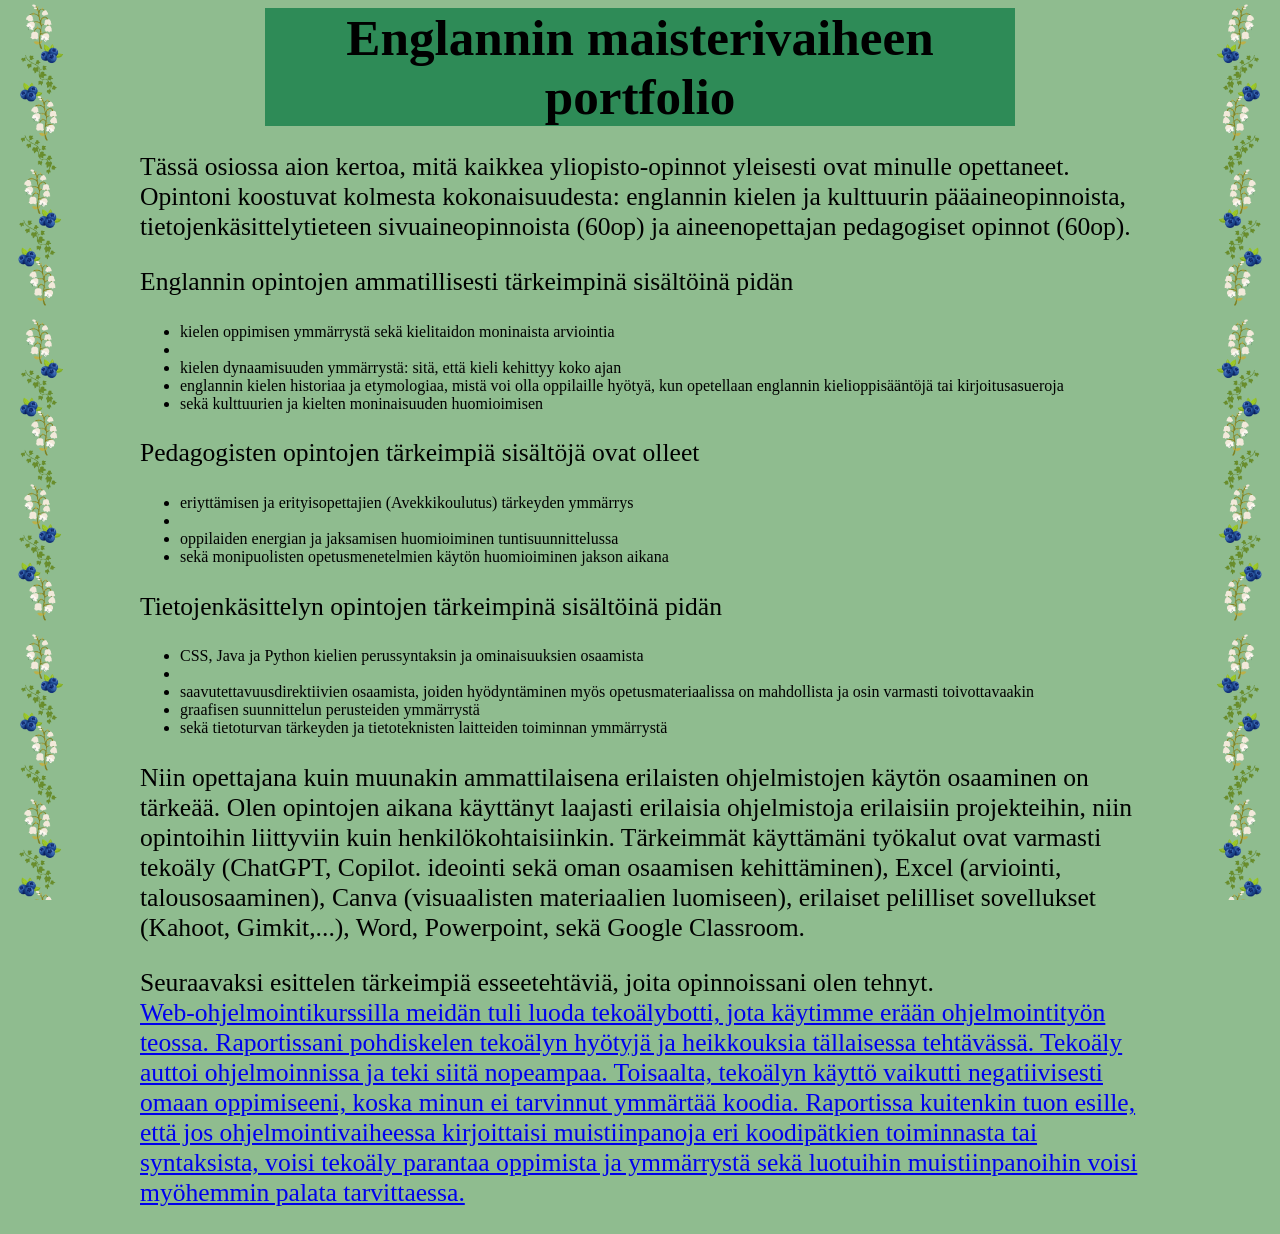
==== EnglanninPofo.html @ 4094ae57 "Update EnglanninPofo.html" ====
<!DOCTYPE html>
<html>
<head>
  <title>Laura Ahvenus opintojen aikana opittua soft skills pehmeät taidot</title>
  <link href="css/style.css" rel="stylesheet">
  <meta name="viewport" content="width=device-width, initial-scale=1.0">
</head>
  
<body><div style="width: 1000px; margin: auto; padding: 0 50px;">
  
  <h1 style="font-size:4vw; width: 750px; margin: 0 auto; text-align:center;"> Englannin maisterivaiheen portfolio</h1>
  <p>Tässä osiossa aion kertoa, mitä kaikkea yliopisto-opinnot yleisesti ovat minulle opettaneet. Opintoni koostuvat kolmesta kokonaisuudesta: englannin kielen ja kulttuurin pääaineopinnoista, tietojenkäsittelytieteen 
      sivuaineopinnoista (60op) ja aineenopettajan pedagogiset opinnot (60op). </p>
  <p>Englannin opintojen ammatillisesti tärkeimpinä sisältöinä pidän
      <ul>
        <li>kielen oppimisen ymmärrystä sekä kielitaidon moninaista arviointia<li>
        <li>kielen dynaamisuuden ymmärrystä: sitä, että kieli kehittyy koko ajan</li>
        <li>englannin kielen historiaa ja etymologiaa, mistä voi olla oppilaille hyötyä, kun opetellaan englannin kielioppisääntöjä tai kirjoitusasueroja</li>
        <li>sekä kulttuurien ja kielten moninaisuuden huomioimisen</li>
      </ul></p>
  <p>Pedagogisten opintojen tärkeimpiä sisältöjä ovat olleet
      <ul>
        <li>eriyttämisen ja erityisopettajien (Avekkikoulutus) tärkeyden ymmärrys<li>
        <li>oppilaiden energian ja jaksamisen huomioiminen tuntisuunnittelussa</li>
        <li>sekä monipuolisten opetusmenetelmien käytön huomioiminen jakson aikana</li>
      </ul></p>
  <p>Tietojenkäsittelyn opintojen tärkeimpinä sisältöinä pidän
      <ul>
        <li>CSS, Java ja Python kielien perussyntaksin ja ominaisuuksien osaamista<li>
        <li>saavutettavuusdirektiivien osaamista, joiden hyödyntäminen myös opetusmateriaalissa on mahdollista ja osin varmasti toivottavaakin</li>
        <li>graafisen suunnittelun perusteiden ymmärrystä</li>
        <li>sekä tietoturvan tärkeyden ja tietoteknisten laitteiden toiminnan ymmärrystä</li>
      </ul></p>
  <p>Niin opettajana kuin muunakin ammattilaisena erilaisten ohjelmistojen käytön osaaminen on tärkeää. Olen opintojen aikana käyttänyt laajasti erilaisia ohjelmistoja erilaisiin projekteihin, niin opintoihin 
      liittyviin kuin henkilökohtaisiinkin. Tärkeimmät käyttämäni työkalut ovat varmasti tekoäly (ChatGPT, Copilot. ideointi sekä oman osaamisen kehittäminen), Excel (arviointi, talousosaaminen), 
      Canva (visuaalisten materiaalien luomiseen), erilaiset pelilliset sovellukset (Kahoot, Gimkit,...), Word, Powerpoint, sekä Google Classroom.</p>
  <p>Seuraavaksi esittelen tärkeimpiä esseetehtäviä, joita opinnoissani olen tehnyt.<br> <a href="https://studentuef-my.sharepoint.com/:w:/g/personal/lahvenus_uef_fi/IQCd_26OoGNbQ6IgTkHA2plfAWNco2COi2h5gSygJrDSd_0?e=bSG4l5" WOHI_AI> 
      Web-ohjelmointikurssilla meidän tuli luoda tekoälybotti, jota käytimme erään ohjelmointityön teossa. Raportissani pohdiskelen tekoälyn hyötyjä ja heikkouksia tällaisessa tehtävässä. Tekoäly auttoi ohjelmoinnissa 
      ja teki siitä nopeampaa. Toisaalta, tekoälyn käyttö vaikutti negatiivisesti omaan oppimiseeni, koska minun ei tarvinnut ymmärtää koodia. Raportissa kuitenkin tuon esille, että jos ohjelmointivaiheessa
      kirjoittaisi muistiinpanoja eri koodipätkien toiminnasta tai syntaksista, voisi tekoäly parantaa oppimista ja ymmärrystä sekä luotuihin muistiinpanoihin voisi myöhemmin palata tarvittaessa.</p>
  <p><a href="https://1drv.ms/w/c/3f2a3966fbf0a192/IQC6vtPqwPn1SJxRd3MkblghAYUm3CT8Fjr2hpQ3YS1V0EU?e=5rzsGp" Toisen kielenoppiminen> </p>
---- css/style.css ----
h1{
  font-size: 4vw;
  font-family: Bahnschrift SemiBold;
  background-color: SeaGreen;
}

body {
  background-color: DarkSeaGreen;
  position: relative;
  min-height: 100vh;
}

body::before {
  content: "";
  position: fixed;
  left: 0;
  top: 0;
  width: 100px; /* adjust width to match your image */
  height: 100vh;
  background-image: url("../images/ReunaVasen.png");
  background-repeat: repeat-y; /* repeat vertically */
  background-position: top left;
  background-size: 100px auto;
  z-index: 1;
  pointer-events: none; /* allows clicking through the image */
}

.side-image-left {
  display: none; /* hide the individual img element */
}

body::after {
  content: "";
  position: fixed;
  right: 0;
  top: 0;
  width: 100px; /* adjust width to match your image */
  height: 100vh;
  background-image: url("../images/ReunaOikea.png");
  background-repeat: repeat-y; /* repeat vertically */
  background-position: top right;
  background-size: contain;
  z-index: 1;
  pointer-events: none; /* allows clicking through the image */
}

.side-image-right {
  display: none;
}

p {
  font-size: 2vw;
  font-family: Copperplate Gothic Bold;
}

div {
  position: relative;
  z-index: 2; /* content appears above the background image */
}

@media (max-width: 780px) {
body{
  padding-left: 50px; /* add left padding on mobile */
  padding-right: 50px; /* add right padding on mobile */
}
  
  h1 {
    font-size: 30vw; 
  }
  
  p {
    font-size: 6vw;
  }
  
  body::before {
    width: 200px;
    background-size: 50px auto;
    height: 150%;
    position: fixed;
  }
  
  body::after {
    width: 200px;
    background-size: 50px auto;
    height: 110%;
    position: fixed;
  }
  
  div {
    padding: 0; /* match the new image width */
  }
}
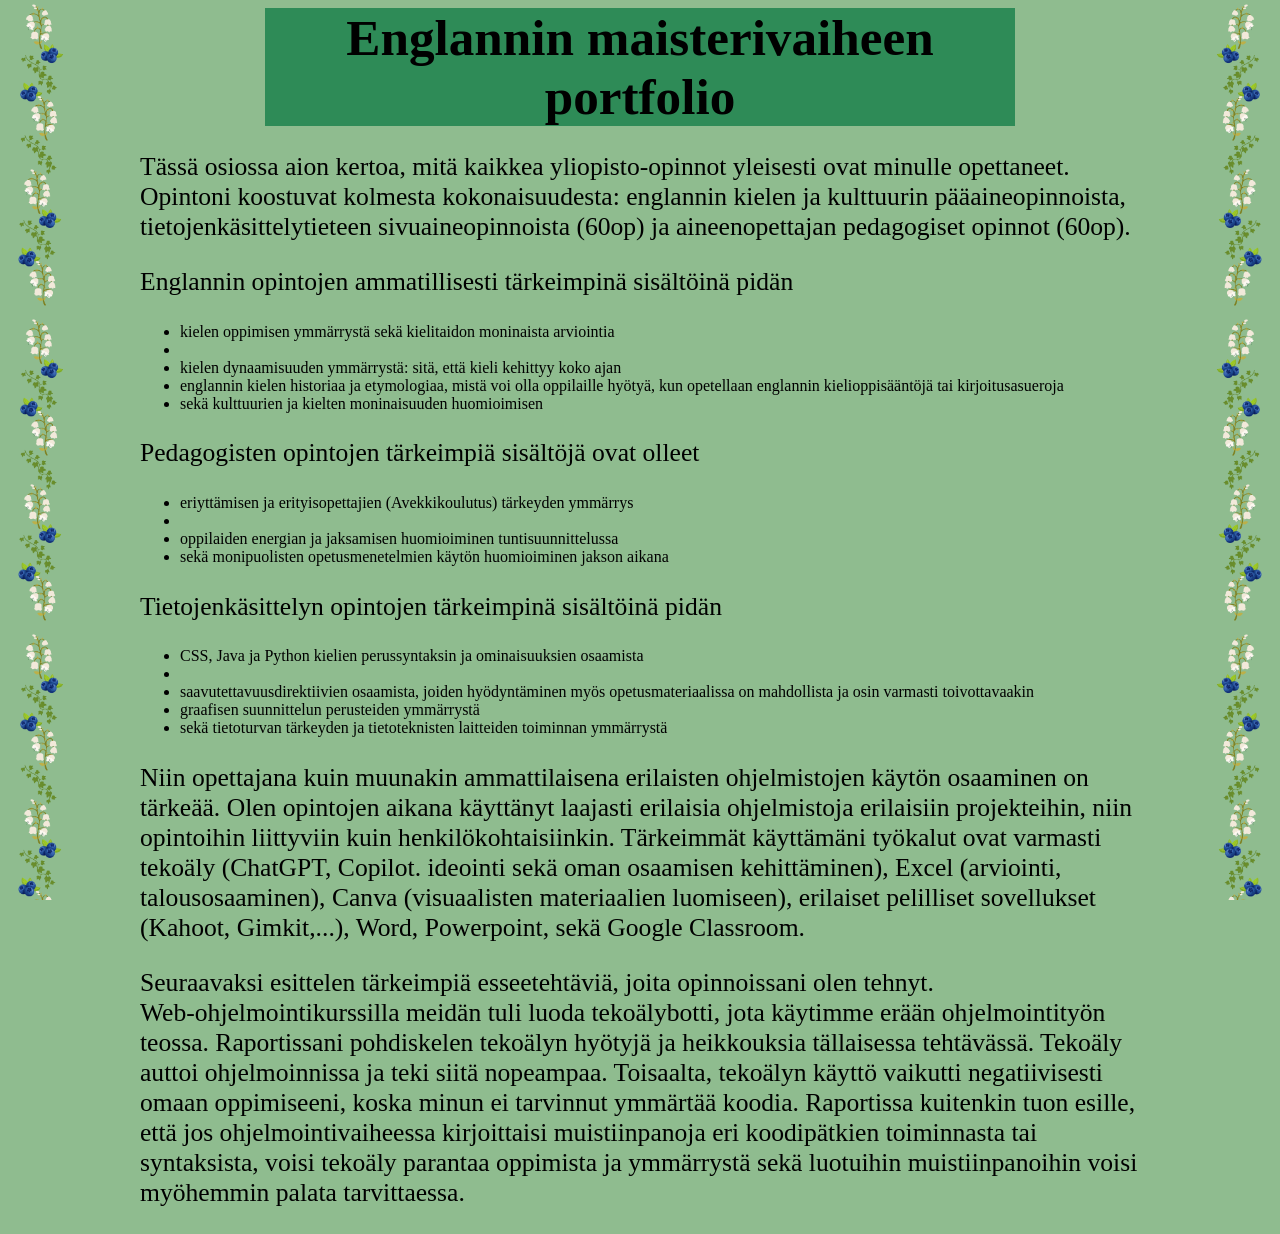
==== commit 07c1e709: "Update EnglanninPofo.html" ====
--- a/EnglanninPofo.html
+++ b/EnglanninPofo.html
@@ -34,9 +34,9 @@
   <p>Niin opettajana kuin muunakin ammattilaisena erilaisten ohjelmistojen käytön osaaminen on tärkeää. Olen opintojen aikana käyttänyt laajasti erilaisia ohjelmistoja erilaisiin projekteihin, niin opintoihin 
       liittyviin kuin henkilökohtaisiinkin. Tärkeimmät käyttämäni työkalut ovat varmasti tekoäly (ChatGPT, Copilot. ideointi sekä oman osaamisen kehittäminen), Excel (arviointi, talousosaaminen), 
       Canva (visuaalisten materiaalien luomiseen), erilaiset pelilliset sovellukset (Kahoot, Gimkit,...), Word, Powerpoint, sekä Google Classroom.</p>
-  <p>Seuraavaksi esittelen tärkeimpiä esseetehtäviä, joita opinnoissani olen tehnyt.<br> <a href="https://studentuef-my.sharepoint.com/:w:/g/personal/lahvenus_uef_fi/IQCd_26OoGNbQ6IgTkHA2plfAWNco2COi2h5gSygJrDSd_0?e=bSG4l5" WOHI_AI> 
+  <p>Seuraavaksi esittelen tärkeimpiä esseetehtäviä, joita opinnoissani olen tehnyt.<br> <a href="https://studentuef-my.sharepoint.com/:w:/g/personal/lahvenus_uef_fi/IQCd_26OoGNbQ6IgTkHA2plfAWNco2COi2h5gSygJrDSd_0?e=bSG4l5" WOHI_AI></a> 
       Web-ohjelmointikurssilla meidän tuli luoda tekoälybotti, jota käytimme erään ohjelmointityön teossa. Raportissani pohdiskelen tekoälyn hyötyjä ja heikkouksia tällaisessa tehtävässä. Tekoäly auttoi ohjelmoinnissa 
       ja teki siitä nopeampaa. Toisaalta, tekoälyn käyttö vaikutti negatiivisesti omaan oppimiseeni, koska minun ei tarvinnut ymmärtää koodia. Raportissa kuitenkin tuon esille, että jos ohjelmointivaiheessa
       kirjoittaisi muistiinpanoja eri koodipätkien toiminnasta tai syntaksista, voisi tekoäly parantaa oppimista ja ymmärrystä sekä luotuihin muistiinpanoihin voisi myöhemmin palata tarvittaessa.</p>
-  <p><a href="https://1drv.ms/w/c/3f2a3966fbf0a192/IQC6vtPqwPn1SJxRd3MkblghAYUm3CT8Fjr2hpQ3YS1V0EU?e=5rzsGp" Toisen kielenoppiminen> </p>
+  <p><a href="https://1drv.ms/w/c/3f2a3966fbf0a192/IQC6vtPqwPn1SJxRd3MkblghAYUm3CT8Fjr2hpQ3YS1V0EU?e=5rzsGp" Toisen kielenoppiminen></a> </p>
   
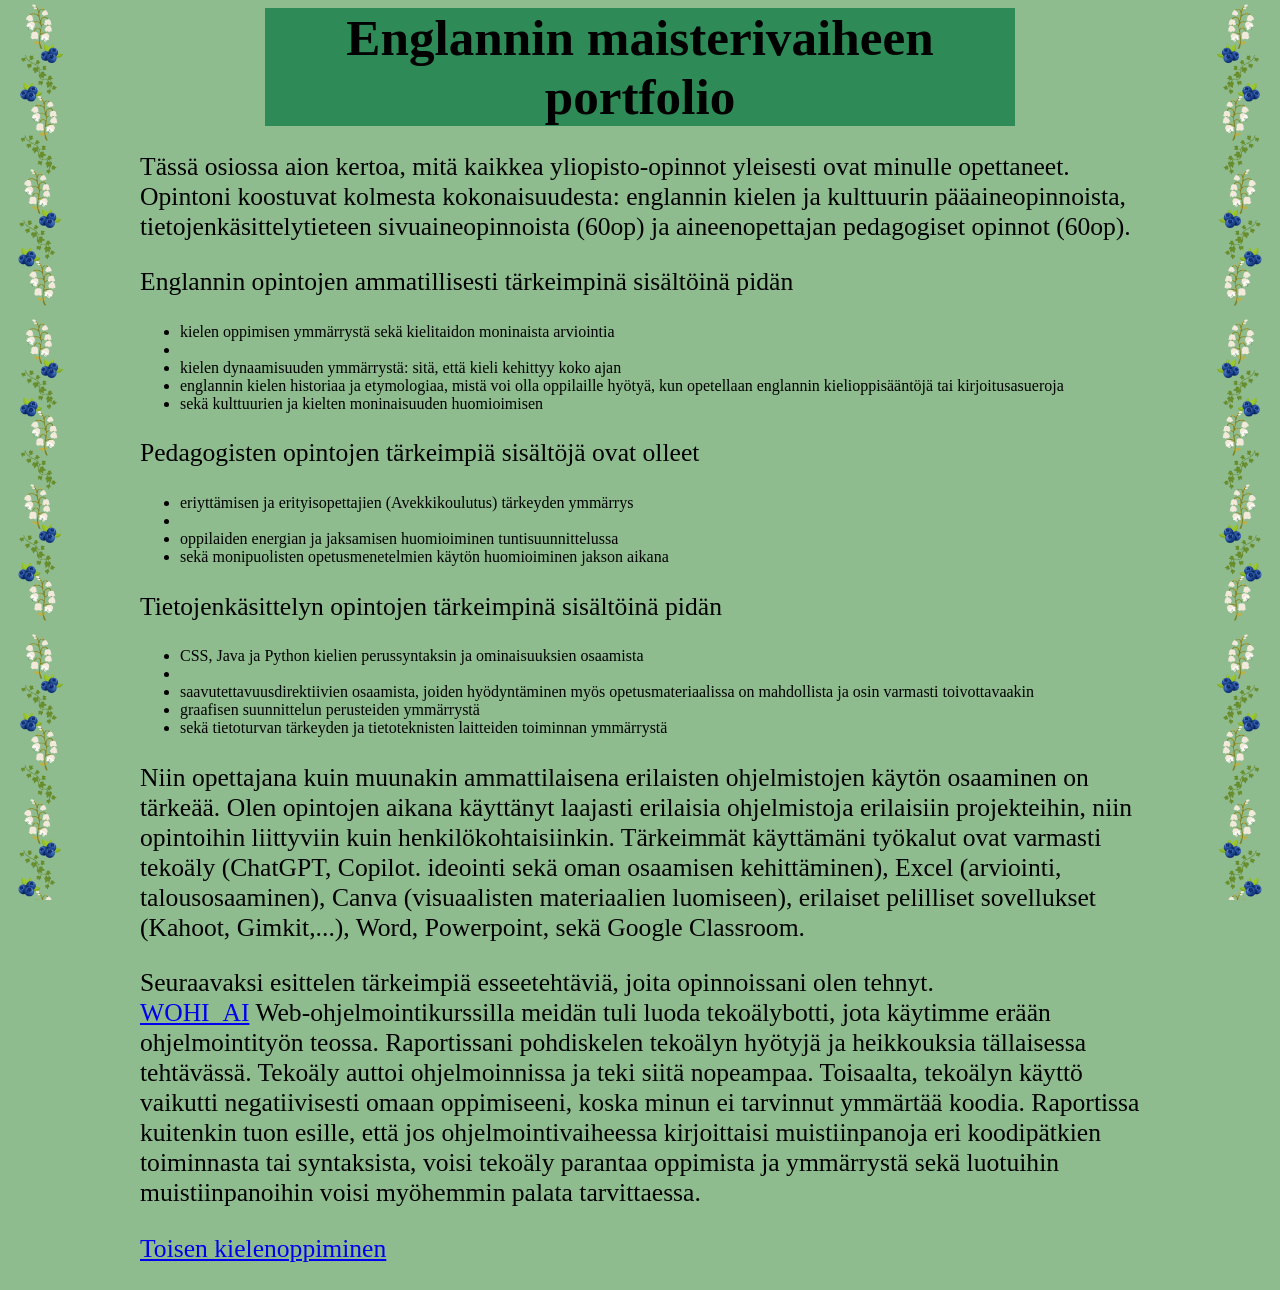
==== commit ed2795ba: "Update EnglanninPofo.html" ====
--- a/EnglanninPofo.html
+++ b/EnglanninPofo.html
@@ -34,9 +34,9 @@
   <p>Niin opettajana kuin muunakin ammattilaisena erilaisten ohjelmistojen käytön osaaminen on tärkeää. Olen opintojen aikana käyttänyt laajasti erilaisia ohjelmistoja erilaisiin projekteihin, niin opintoihin 
       liittyviin kuin henkilökohtaisiinkin. Tärkeimmät käyttämäni työkalut ovat varmasti tekoäly (ChatGPT, Copilot. ideointi sekä oman osaamisen kehittäminen), Excel (arviointi, talousosaaminen), 
       Canva (visuaalisten materiaalien luomiseen), erilaiset pelilliset sovellukset (Kahoot, Gimkit,...), Word, Powerpoint, sekä Google Classroom.</p>
-  <p>Seuraavaksi esittelen tärkeimpiä esseetehtäviä, joita opinnoissani olen tehnyt.<br> <a href="https://studentuef-my.sharepoint.com/:w:/g/personal/lahvenus_uef_fi/IQCd_26OoGNbQ6IgTkHA2plfAWNco2COi2h5gSygJrDSd_0?e=bSG4l5" WOHI_AI></a> 
+  <p>Seuraavaksi esittelen tärkeimpiä esseetehtäviä, joita opinnoissani olen tehnyt.<br> <a href="https://studentuef-my.sharepoint.com/:w:/g/personal/lahvenus_uef_fi/IQCd_26OoGNbQ6IgTkHA2plfAWNco2COi2h5gSygJrDSd_0?e=bSG4l5"> WOHI_AI</a> 
       Web-ohjelmointikurssilla meidän tuli luoda tekoälybotti, jota käytimme erään ohjelmointityön teossa. Raportissani pohdiskelen tekoälyn hyötyjä ja heikkouksia tällaisessa tehtävässä. Tekoäly auttoi ohjelmoinnissa 
       ja teki siitä nopeampaa. Toisaalta, tekoälyn käyttö vaikutti negatiivisesti omaan oppimiseeni, koska minun ei tarvinnut ymmärtää koodia. Raportissa kuitenkin tuon esille, että jos ohjelmointivaiheessa
       kirjoittaisi muistiinpanoja eri koodipätkien toiminnasta tai syntaksista, voisi tekoäly parantaa oppimista ja ymmärrystä sekä luotuihin muistiinpanoihin voisi myöhemmin palata tarvittaessa.</p>
-  <p><a href="https://1drv.ms/w/c/3f2a3966fbf0a192/IQC6vtPqwPn1SJxRd3MkblghAYUm3CT8Fjr2hpQ3YS1V0EU?e=5rzsGp" Toisen kielenoppiminen></a> </p>
+  <p><a href="https://1drv.ms/w/c/3f2a3966fbf0a192/IQC6vtPqwPn1SJxRd3MkblghAYUm3CT8Fjr2hpQ3YS1V0EU?e=5rzsGp"> Toisen kielenoppiminen</a> </p>
   
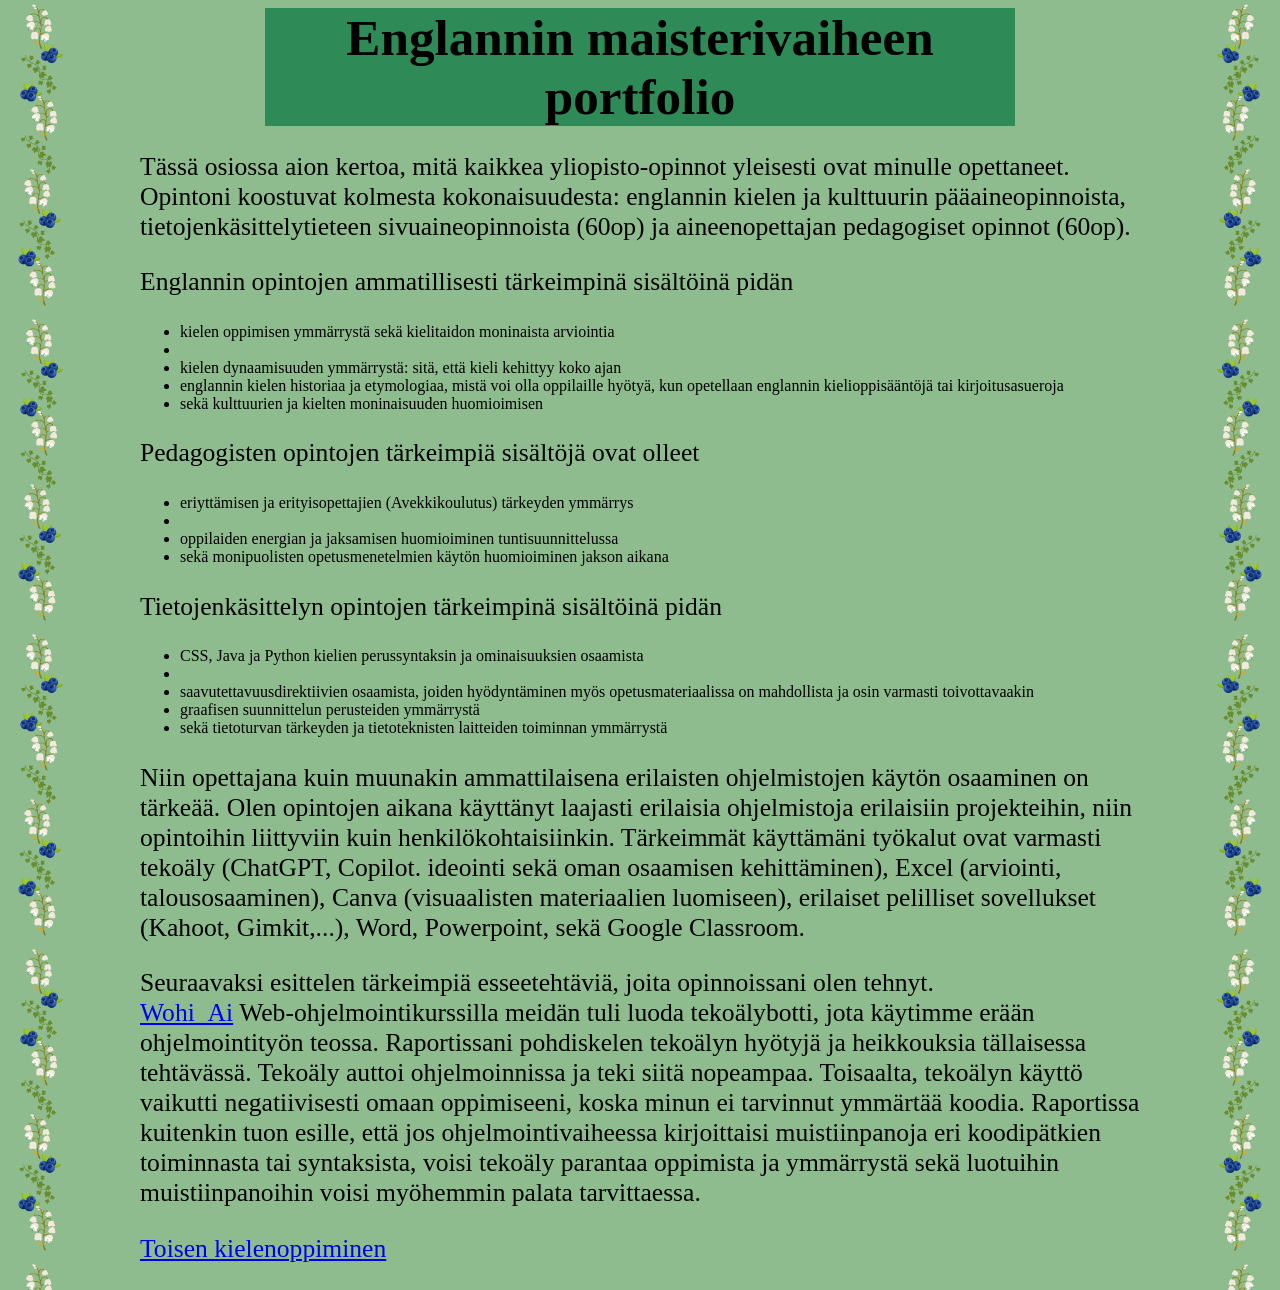
==== commit 2d075e54: "Update EnglanninPofo.html" ====
--- a/EnglanninPofo.html
+++ b/EnglanninPofo.html
@@ -34,7 +34,7 @@
   <p>Niin opettajana kuin muunakin ammattilaisena erilaisten ohjelmistojen käytön osaaminen on tärkeää. Olen opintojen aikana käyttänyt laajasti erilaisia ohjelmistoja erilaisiin projekteihin, niin opintoihin 
       liittyviin kuin henkilökohtaisiinkin. Tärkeimmät käyttämäni työkalut ovat varmasti tekoäly (ChatGPT, Copilot. ideointi sekä oman osaamisen kehittäminen), Excel (arviointi, talousosaaminen), 
       Canva (visuaalisten materiaalien luomiseen), erilaiset pelilliset sovellukset (Kahoot, Gimkit,...), Word, Powerpoint, sekä Google Classroom.</p>
-  <p>Seuraavaksi esittelen tärkeimpiä esseetehtäviä, joita opinnoissani olen tehnyt.<br> <a href="https://studentuef-my.sharepoint.com/:w:/g/personal/lahvenus_uef_fi/IQCd_26OoGNbQ6IgTkHA2plfAWNco2COi2h5gSygJrDSd_0?e=bSG4l5"> WOHI_AI</a> 
+  <p>Seuraavaksi esittelen tärkeimpiä esseetehtäviä, joita opinnoissani olen tehnyt.<br> <a href="https://studentuef-my.sharepoint.com/:w:/g/personal/lahvenus_uef_fi/IQCd_26OoGNbQ6IgTkHA2plfAWNco2COi2h5gSygJrDSd_0?e=bSG4l5"> Wohi_Ai</a> 
       Web-ohjelmointikurssilla meidän tuli luoda tekoälybotti, jota käytimme erään ohjelmointityön teossa. Raportissani pohdiskelen tekoälyn hyötyjä ja heikkouksia tällaisessa tehtävässä. Tekoäly auttoi ohjelmoinnissa 
       ja teki siitä nopeampaa. Toisaalta, tekoälyn käyttö vaikutti negatiivisesti omaan oppimiseeni, koska minun ei tarvinnut ymmärtää koodia. Raportissa kuitenkin tuon esille, että jos ohjelmointivaiheessa
       kirjoittaisi muistiinpanoja eri koodipätkien toiminnasta tai syntaksista, voisi tekoäly parantaa oppimista ja ymmärrystä sekä luotuihin muistiinpanoihin voisi myöhemmin palata tarvittaessa.</p>
--- a/css/style.css
+++ b/css/style.css
@@ -16,7 +16,7 @@
   left: 0;
   top: 0;
   width: 100px; /* adjust width to match your image */
-  height: 100vh;
+  height: 200vh;
   background-image: url("../images/ReunaVasen.png");
   background-repeat: repeat-y; /* repeat vertically */
   background-position: top left;
@@ -35,7 +35,7 @@
   right: 0;
   top: 0;
   width: 100px; /* adjust width to match your image */
-  height: 100vh;
+  height: 200vh;
   background-image: url("../images/ReunaOikea.png");
   background-repeat: repeat-y; /* repeat vertically */
   background-position: top right;
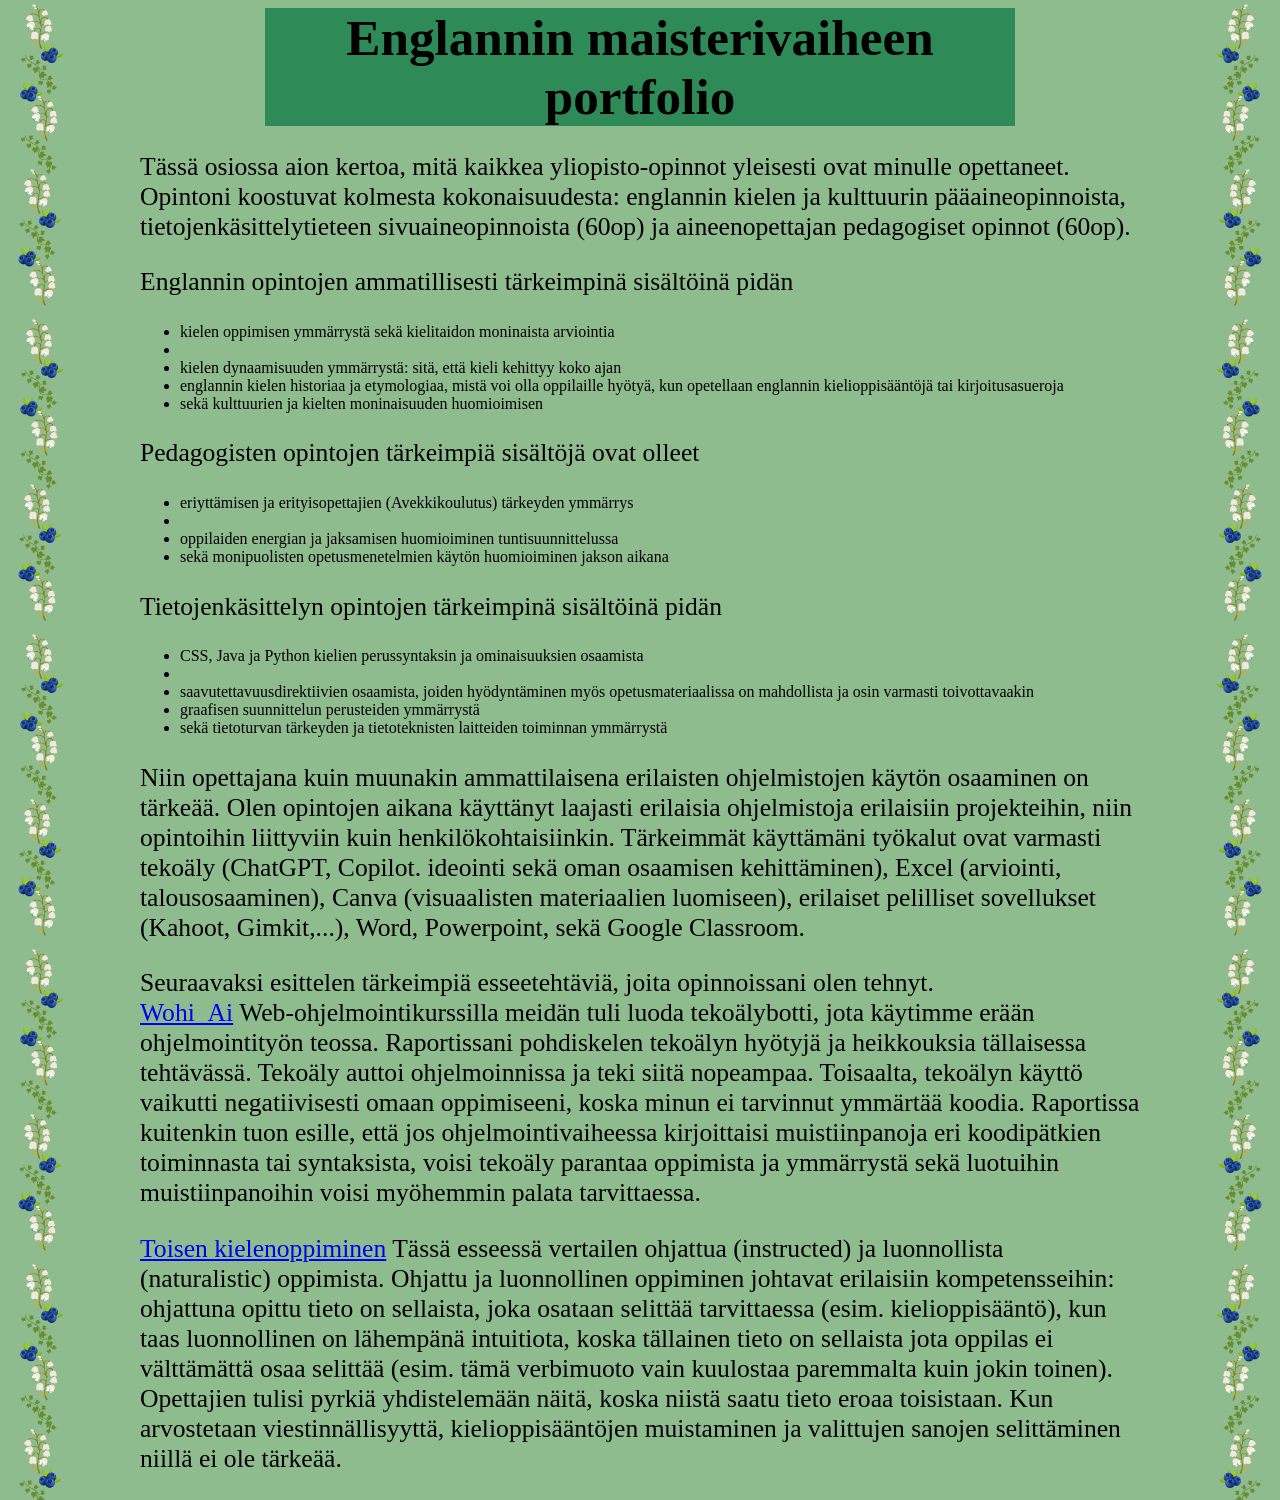
==== commit 747e1680: "Update EnglanninPofo.html" ====
--- a/EnglanninPofo.html
+++ b/EnglanninPofo.html
@@ -38,5 +38,8 @@
       Web-ohjelmointikurssilla meidän tuli luoda tekoälybotti, jota käytimme erään ohjelmointityön teossa. Raportissani pohdiskelen tekoälyn hyötyjä ja heikkouksia tällaisessa tehtävässä. Tekoäly auttoi ohjelmoinnissa 
       ja teki siitä nopeampaa. Toisaalta, tekoälyn käyttö vaikutti negatiivisesti omaan oppimiseeni, koska minun ei tarvinnut ymmärtää koodia. Raportissa kuitenkin tuon esille, että jos ohjelmointivaiheessa
       kirjoittaisi muistiinpanoja eri koodipätkien toiminnasta tai syntaksista, voisi tekoäly parantaa oppimista ja ymmärrystä sekä luotuihin muistiinpanoihin voisi myöhemmin palata tarvittaessa.</p>
-  <p><a href="https://1drv.ms/w/c/3f2a3966fbf0a192/IQC6vtPqwPn1SJxRd3MkblghAYUm3CT8Fjr2hpQ3YS1V0EU?e=5rzsGp"> Toisen kielenoppiminen</a> </p>
+  <p><a href="https://1drv.ms/w/c/3f2a3966fbf0a192/IQC6vtPqwPn1SJxRd3MkblghAYUm3CT8Fjr2hpQ3YS1V0EU?e=5rzsGp"> Toisen kielenoppiminen</a> Tässä esseessä vertailen ohjattua (instructed) ja luonnollista (naturalistic) 
+      oppimista. Ohjattu ja luonnollinen oppiminen johtavat erilaisiin kompetensseihin: ohjattuna opittu tieto on sellaista, joka osataan selittää tarvittaessa (esim. kielioppisääntö), kun taas luonnollinen
+      on lähempänä intuitiota, koska tällainen tieto on sellaista jota oppilas ei välttämättä osaa selittää (esim. tämä verbimuoto vain kuulostaa paremmalta kuin jokin toinen). Opettajien tulisi pyrkiä yhdistelemään
+      näitä, koska niistä saatu tieto eroaa toisistaan. Kun arvostetaan viestinnällisyyttä, kielioppisääntöjen muistaminen ja valittujen sanojen selittäminen niillä ei ole tärkeää.</p>
   
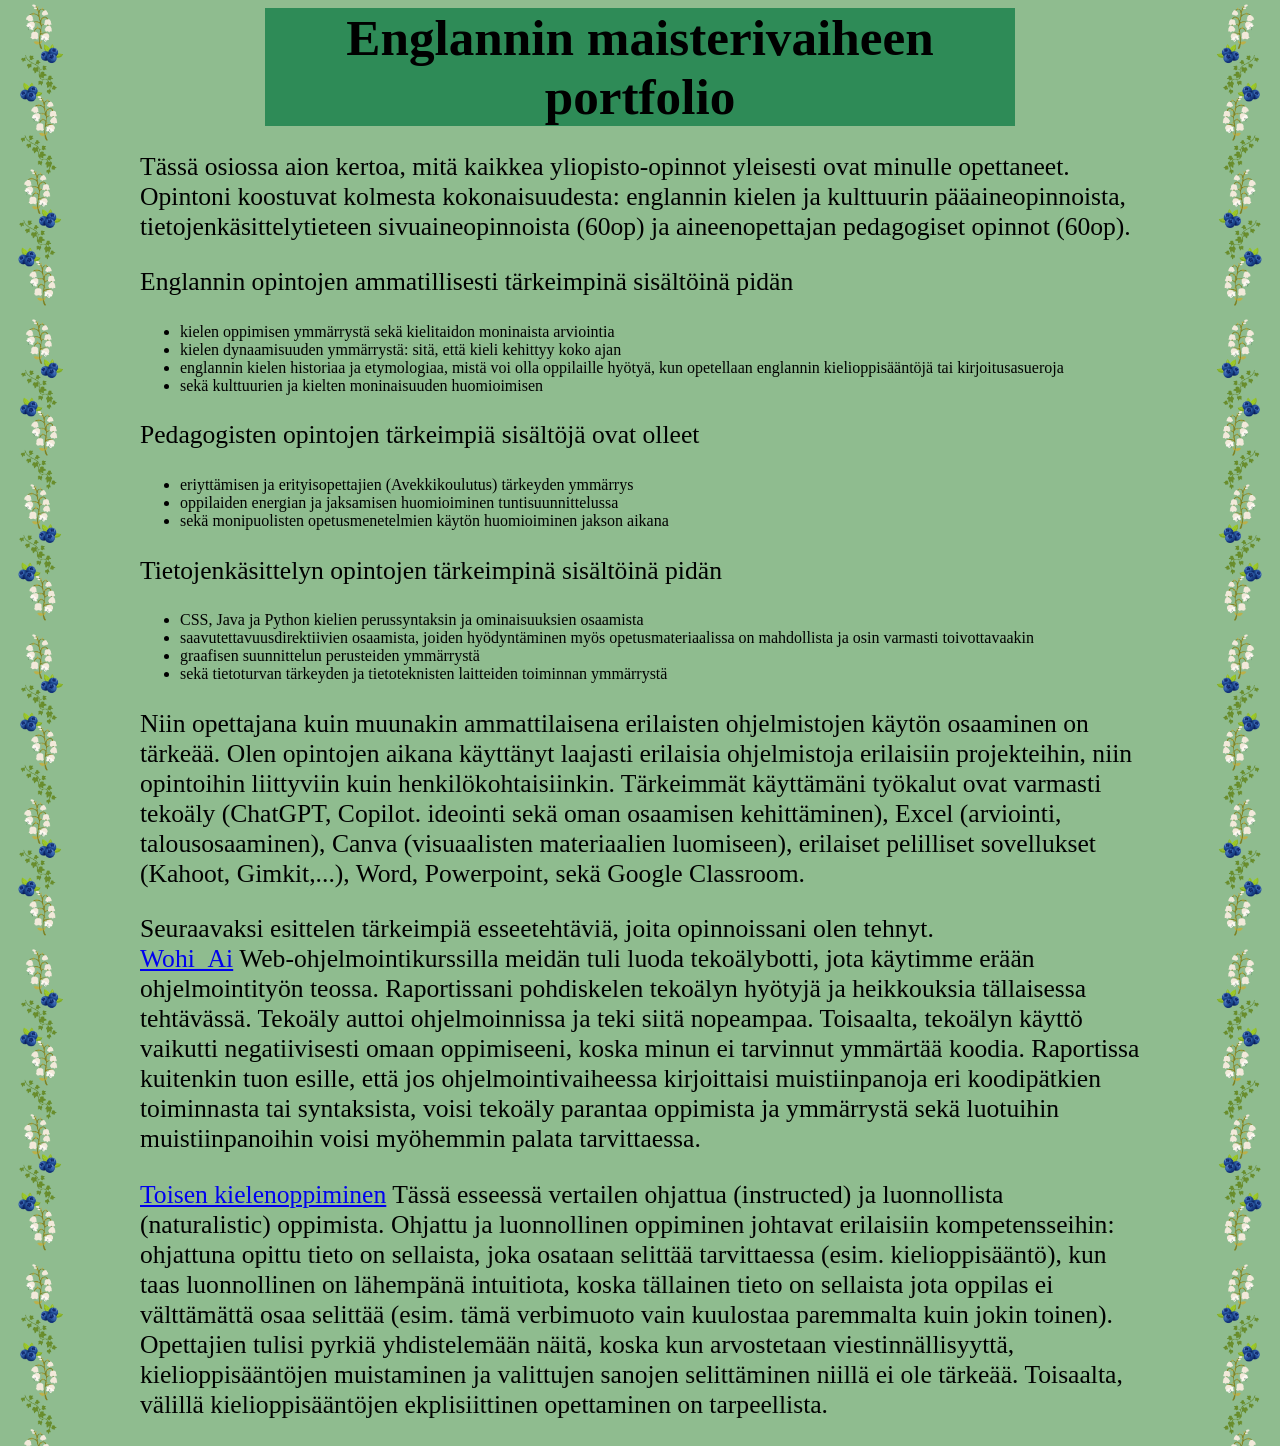
==== commit 9458eca0: "Update EnglanninPofo.html" ====
--- a/EnglanninPofo.html
+++ b/EnglanninPofo.html
@@ -13,20 +13,20 @@
       sivuaineopinnoista (60op) ja aineenopettajan pedagogiset opinnot (60op). </p>
   <p>Englannin opintojen ammatillisesti tärkeimpinä sisältöinä pidän
       <ul>
-        <li>kielen oppimisen ymmärrystä sekä kielitaidon moninaista arviointia<li>
+        <li>kielen oppimisen ymmärrystä sekä kielitaidon moninaista arviointia</li>
         <li>kielen dynaamisuuden ymmärrystä: sitä, että kieli kehittyy koko ajan</li>
         <li>englannin kielen historiaa ja etymologiaa, mistä voi olla oppilaille hyötyä, kun opetellaan englannin kielioppisääntöjä tai kirjoitusasueroja</li>
         <li>sekä kulttuurien ja kielten moninaisuuden huomioimisen</li>
       </ul></p>
   <p>Pedagogisten opintojen tärkeimpiä sisältöjä ovat olleet
       <ul>
-        <li>eriyttämisen ja erityisopettajien (Avekkikoulutus) tärkeyden ymmärrys<li>
+        <li>eriyttämisen ja erityisopettajien (Avekkikoulutus) tärkeyden ymmärrys</li>
         <li>oppilaiden energian ja jaksamisen huomioiminen tuntisuunnittelussa</li>
         <li>sekä monipuolisten opetusmenetelmien käytön huomioiminen jakson aikana</li>
       </ul></p>
   <p>Tietojenkäsittelyn opintojen tärkeimpinä sisältöinä pidän
       <ul>
-        <li>CSS, Java ja Python kielien perussyntaksin ja ominaisuuksien osaamista<li>
+        <li>CSS, Java ja Python kielien perussyntaksin ja ominaisuuksien osaamista</li>
         <li>saavutettavuusdirektiivien osaamista, joiden hyödyntäminen myös opetusmateriaalissa on mahdollista ja osin varmasti toivottavaakin</li>
         <li>graafisen suunnittelun perusteiden ymmärrystä</li>
         <li>sekä tietoturvan tärkeyden ja tietoteknisten laitteiden toiminnan ymmärrystä</li>
@@ -41,5 +41,5 @@
   <p><a href="https://1drv.ms/w/c/3f2a3966fbf0a192/IQC6vtPqwPn1SJxRd3MkblghAYUm3CT8Fjr2hpQ3YS1V0EU?e=5rzsGp"> Toisen kielenoppiminen</a> Tässä esseessä vertailen ohjattua (instructed) ja luonnollista (naturalistic) 
       oppimista. Ohjattu ja luonnollinen oppiminen johtavat erilaisiin kompetensseihin: ohjattuna opittu tieto on sellaista, joka osataan selittää tarvittaessa (esim. kielioppisääntö), kun taas luonnollinen
       on lähempänä intuitiota, koska tällainen tieto on sellaista jota oppilas ei välttämättä osaa selittää (esim. tämä verbimuoto vain kuulostaa paremmalta kuin jokin toinen). Opettajien tulisi pyrkiä yhdistelemään
-      näitä, koska niistä saatu tieto eroaa toisistaan. Kun arvostetaan viestinnällisyyttä, kielioppisääntöjen muistaminen ja valittujen sanojen selittäminen niillä ei ole tärkeää.</p>
+      näitä, koska kun arvostetaan viestinnällisyyttä, kielioppisääntöjen muistaminen ja valittujen sanojen selittäminen niillä ei ole tärkeää. Toisaalta, välillä kielioppisääntöjen ekplisiittinen opettaminen on tarpeellista.</p>
   
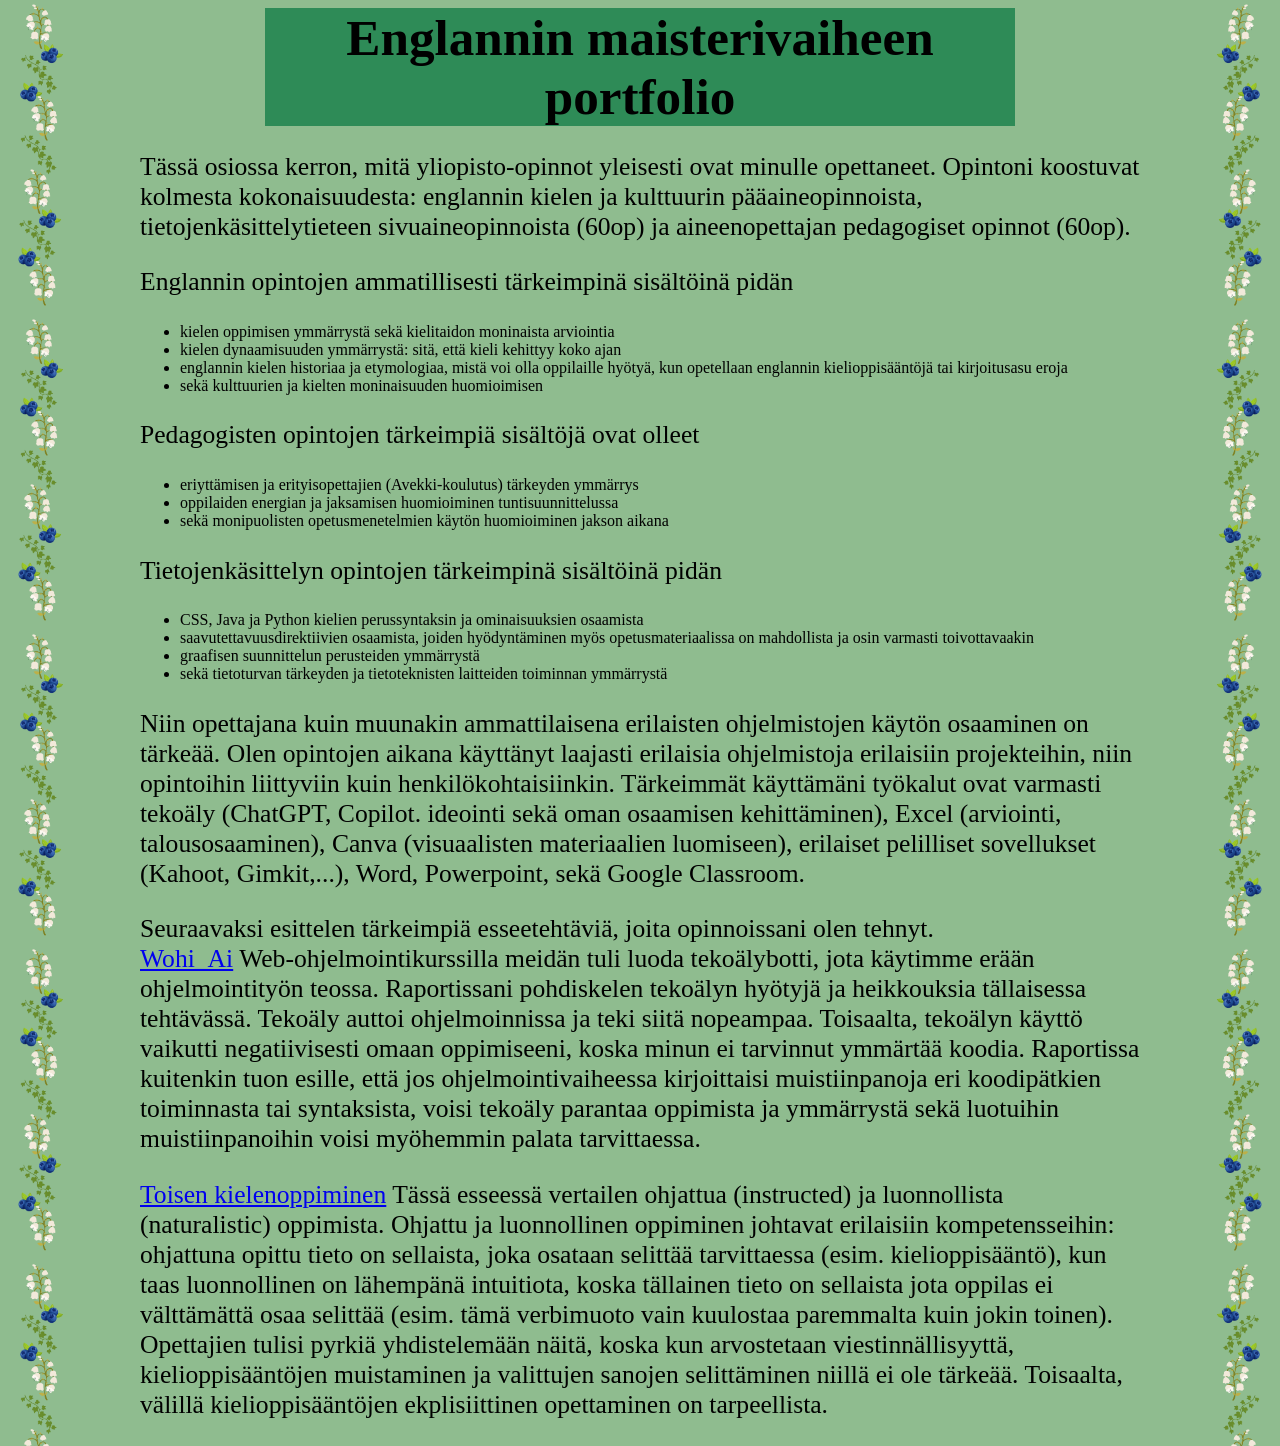
==== commit 3af025ed: "Update EnglanninPofo.html" ====
--- a/EnglanninPofo.html
+++ b/EnglanninPofo.html
@@ -9,18 +9,18 @@
 <body><div style="width: 1000px; margin: auto; padding: 0 50px;">
   
   <h1 style="font-size:4vw; width: 750px; margin: 0 auto; text-align:center;"> Englannin maisterivaiheen portfolio</h1>
-  <p>Tässä osiossa aion kertoa, mitä kaikkea yliopisto-opinnot yleisesti ovat minulle opettaneet. Opintoni koostuvat kolmesta kokonaisuudesta: englannin kielen ja kulttuurin pääaineopinnoista, tietojenkäsittelytieteen 
+  <p>Tässä osiossa kerron, mitä yliopisto-opinnot yleisesti ovat minulle opettaneet. Opintoni koostuvat kolmesta kokonaisuudesta: englannin kielen ja kulttuurin pääaineopinnoista, tietojenkäsittelytieteen 
       sivuaineopinnoista (60op) ja aineenopettajan pedagogiset opinnot (60op). </p>
   <p>Englannin opintojen ammatillisesti tärkeimpinä sisältöinä pidän
       <ul>
         <li>kielen oppimisen ymmärrystä sekä kielitaidon moninaista arviointia</li>
         <li>kielen dynaamisuuden ymmärrystä: sitä, että kieli kehittyy koko ajan</li>
-        <li>englannin kielen historiaa ja etymologiaa, mistä voi olla oppilaille hyötyä, kun opetellaan englannin kielioppisääntöjä tai kirjoitusasueroja</li>
+        <li>englannin kielen historiaa ja etymologiaa, mistä voi olla oppilaille hyötyä, kun opetellaan englannin kielioppisääntöjä tai kirjoitusasu eroja</li>
         <li>sekä kulttuurien ja kielten moninaisuuden huomioimisen</li>
       </ul></p>
   <p>Pedagogisten opintojen tärkeimpiä sisältöjä ovat olleet
       <ul>
-        <li>eriyttämisen ja erityisopettajien (Avekkikoulutus) tärkeyden ymmärrys</li>
+        <li>eriyttämisen ja erityisopettajien (Avekki-koulutus) tärkeyden ymmärrys</li>
         <li>oppilaiden energian ja jaksamisen huomioiminen tuntisuunnittelussa</li>
         <li>sekä monipuolisten opetusmenetelmien käytön huomioiminen jakson aikana</li>
       </ul></p>
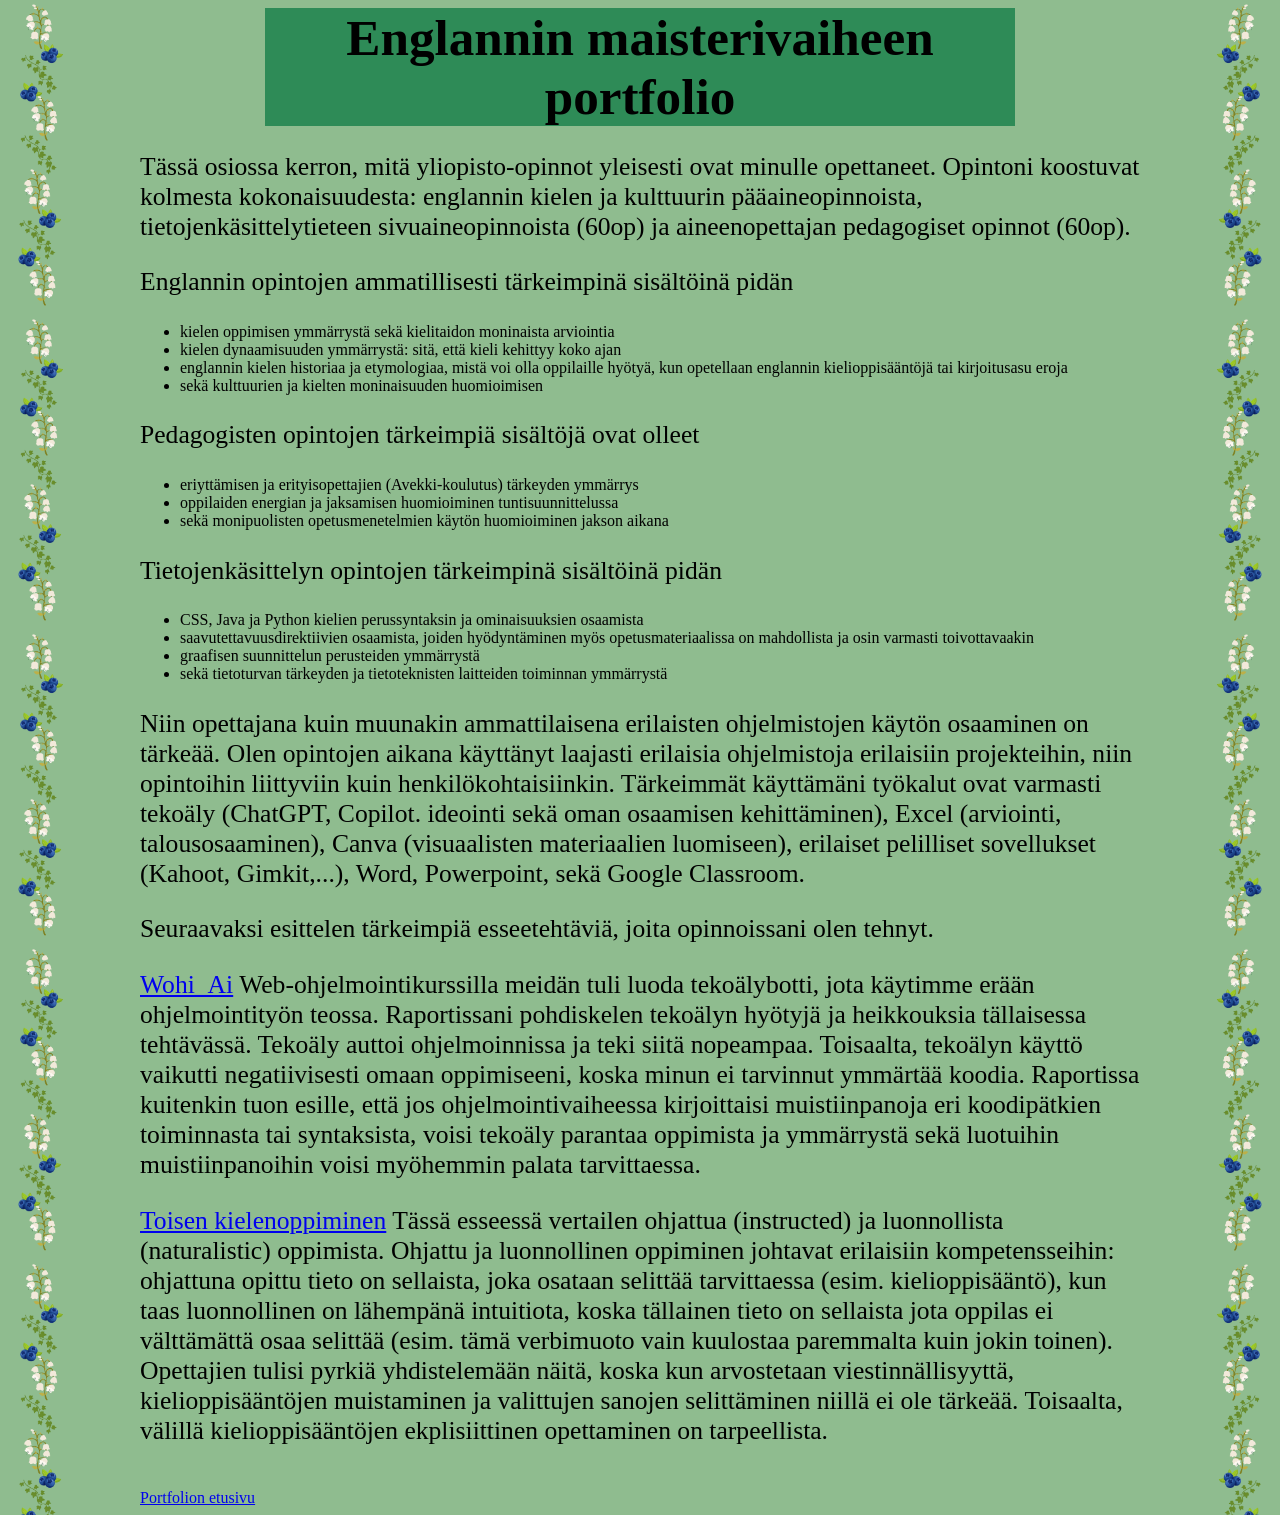
==== commit d3d9304c: "Update EnglanninPofo.html" ====
--- a/EnglanninPofo.html
+++ b/EnglanninPofo.html
@@ -34,7 +34,7 @@
   <p>Niin opettajana kuin muunakin ammattilaisena erilaisten ohjelmistojen käytön osaaminen on tärkeää. Olen opintojen aikana käyttänyt laajasti erilaisia ohjelmistoja erilaisiin projekteihin, niin opintoihin 
       liittyviin kuin henkilökohtaisiinkin. Tärkeimmät käyttämäni työkalut ovat varmasti tekoäly (ChatGPT, Copilot. ideointi sekä oman osaamisen kehittäminen), Excel (arviointi, talousosaaminen), 
       Canva (visuaalisten materiaalien luomiseen), erilaiset pelilliset sovellukset (Kahoot, Gimkit,...), Word, Powerpoint, sekä Google Classroom.</p>
-  <p>Seuraavaksi esittelen tärkeimpiä esseetehtäviä, joita opinnoissani olen tehnyt.<br> <a href="https://studentuef-my.sharepoint.com/:w:/g/personal/lahvenus_uef_fi/IQCd_26OoGNbQ6IgTkHA2plfAWNco2COi2h5gSygJrDSd_0?e=bSG4l5"> Wohi_Ai</a> 
+  <p>Seuraavaksi esittelen tärkeimpiä esseetehtäviä, joita opinnoissani olen tehnyt.</p> <p><a href="https://studentuef-my.sharepoint.com/:w:/g/personal/lahvenus_uef_fi/IQCd_26OoGNbQ6IgTkHA2plfAWNco2COi2h5gSygJrDSd_0?e=bSG4l5"> Wohi_Ai</a> 
       Web-ohjelmointikurssilla meidän tuli luoda tekoälybotti, jota käytimme erään ohjelmointityön teossa. Raportissani pohdiskelen tekoälyn hyötyjä ja heikkouksia tällaisessa tehtävässä. Tekoäly auttoi ohjelmoinnissa 
       ja teki siitä nopeampaa. Toisaalta, tekoälyn käyttö vaikutti negatiivisesti omaan oppimiseeni, koska minun ei tarvinnut ymmärtää koodia. Raportissa kuitenkin tuon esille, että jos ohjelmointivaiheessa
       kirjoittaisi muistiinpanoja eri koodipätkien toiminnasta tai syntaksista, voisi tekoäly parantaa oppimista ja ymmärrystä sekä luotuihin muistiinpanoihin voisi myöhemmin palata tarvittaessa.</p>
@@ -42,4 +42,5 @@
       oppimista. Ohjattu ja luonnollinen oppiminen johtavat erilaisiin kompetensseihin: ohjattuna opittu tieto on sellaista, joka osataan selittää tarvittaessa (esim. kielioppisääntö), kun taas luonnollinen
       on lähempänä intuitiota, koska tällainen tieto on sellaista jota oppilas ei välttämättä osaa selittää (esim. tämä verbimuoto vain kuulostaa paremmalta kuin jokin toinen). Opettajien tulisi pyrkiä yhdistelemään
       näitä, koska kun arvostetaan viestinnällisyyttä, kielioppisääntöjen muistaminen ja valittujen sanojen selittäminen niillä ei ole tärkeää. Toisaalta, välillä kielioppisääntöjen ekplisiittinen opettaminen on tarpeellista.</p>
-  
+  <br>
+    <a href="index.html">Portfolion etusivu</a>
